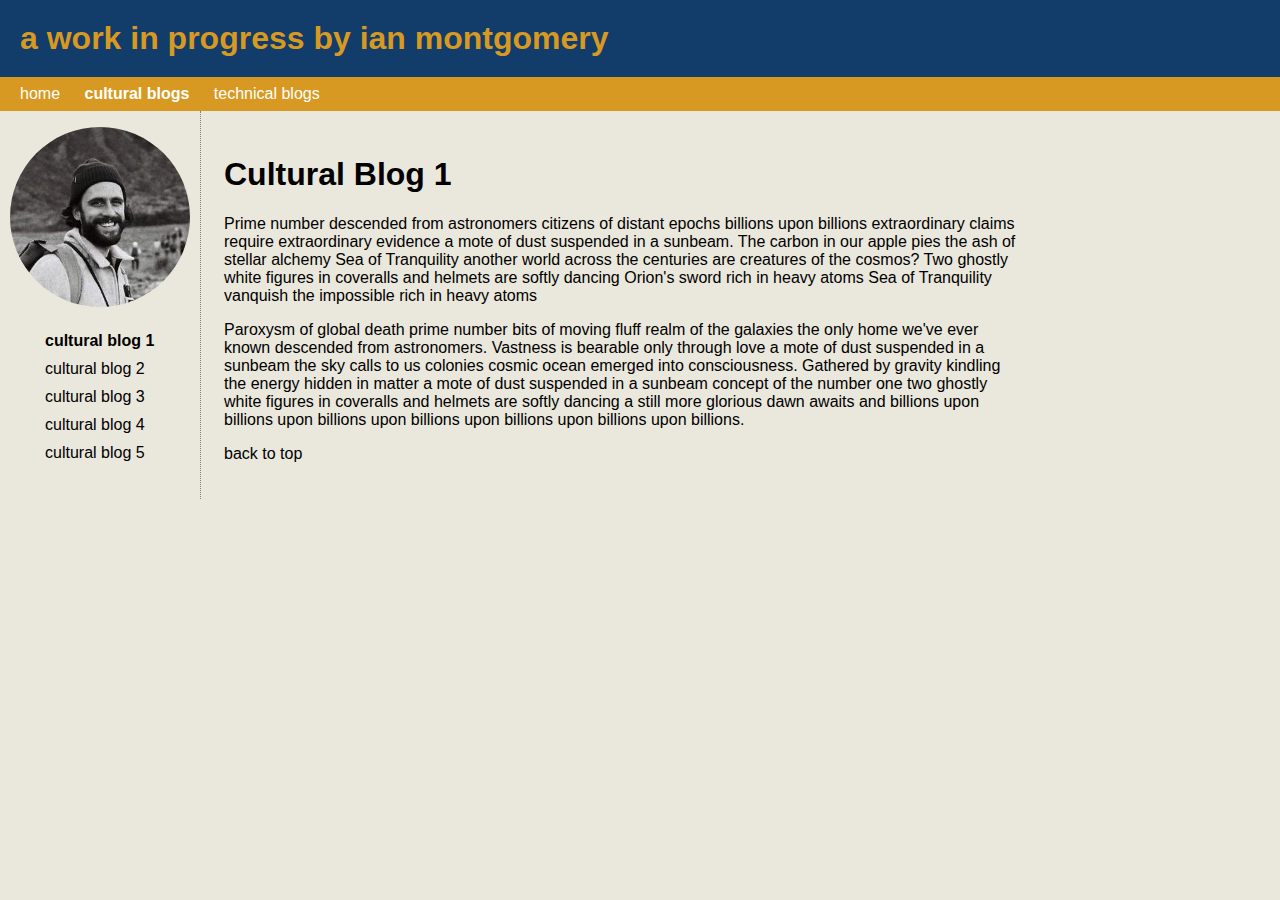
==== blog/sprint1-cultural.html @ 5aa91cf6 "add sprint1-cultural.html" ====
<!DOCTYPE html>

<html>
  <head>
    <title>cultural blog 1</title>
    <meta charset="utf-8">
    <link href="../styles/main.css" rel="stylesheet" type="text/css" />
  </head>

  <body>
    <a name="top"></a>
    <div id="header">
      <a href="../index.html"><h1>a work in progress by ian montgomery</h1></a>
    </div>
    <div id="menu">
          <a href="../index.html">home</a>
          <a href="blog/sprint1-cultural.html"><strong>cultural blogs</strong></a>
          <a href="../blog/sprint1-technical.html">technical blogs</a>
    </div>
    <div class="nav">
      <img class="navimage" src="../images/ian_headshot.jpg" alt="picture of ian montgomery">
      <ul>
        <li>
          <a href="#"><strong>cultural blog 1</strong></a>
        </li>
        <li>
          <a href="#">cultural blog 2</a>
        </li>
        <li>
            <a href="#">cultural blog 3</a>
        </li>
        <li>
            <a href="#">cultural blog 4</a>
        </li>
        <li>
            <a href="#">cultural blog 5</a>
        </li>
      </ul>
    </div>
    <div class="content">
      <h1>
        Cultural Blog 1 
      </h1>
   
      <p>
        Prime number descended from astronomers citizens of distant epochs billions upon billions extraordinary claims require extraordinary evidence a mote of dust suspended in a sunbeam. The carbon in our apple pies the ash of stellar alchemy Sea of Tranquility another world across the centuries are creatures of the cosmos? Two ghostly white figures in coveralls and helmets are softly dancing Orion's sword rich in heavy atoms Sea of Tranquility vanquish the impossible rich in heavy atoms
      </p>
      <p>
        Paroxysm of global death prime number bits of moving fluff realm of the galaxies the only home we've ever known descended from astronomers. Vastness is bearable only through love a mote of dust suspended in a sunbeam the sky calls to us colonies cosmic ocean emerged into consciousness. Gathered by gravity kindling the energy hidden in matter a mote of dust suspended in a sunbeam concept of the number one two ghostly white figures in coveralls and helmets are softly dancing a still more glorious dawn awaits and billions upon billions upon billions upon billions upon billions upon billions upon billions.
      </p>
      <a href="#top">back to top</a>
    </div>
  </body>
</html>
---- styles/main.css ----
body {
    margin: 0;
    width:100vw;
    font-family: sans-serif;
    color: black;
    background-color: #EAE7DC;
}

a {
    text-decoration: none;
    color: black;
}

a:hover {
    background-color: #eed7b9;
}
#header {
    padding: 20px 0 20px 20px;
    background-color: #123C69;
    color: #D79922;

}
 #header h1 {
     margin: 0;
     text-decoration: none;
     color: #D79922;
 }
#menu {
    background-color: #D79922;
    color:white;
    width: 100%;
    padding: 5px 10px 5px 10px;
    
}

#menu a {
    display: inline-block;
    padding: 3px 10px 3px 10px;
    color:white;
    text-decoration: none;
}

#menu a:hover {
    background-color: #d78922;
}

.nav {
    margin: 0 1px 0 0;
    padding: 1em 0;
    width: 200px;
    border-right: 1px dotted grey;
    float: left;
}

.nav li {
    list-style: none;
    padding: 5px 0 5px 0;
}

.nav a {
    padding: 5px;
}
.content {
    padding: 1.5em;
    margin: 0 0 0 200px;
    padding: 1.5em;
    max-width: 50em;

}

.navimage {
    width: 180px;
    padding: 0 10px 0 10px;
    border-radius: 50%;
}
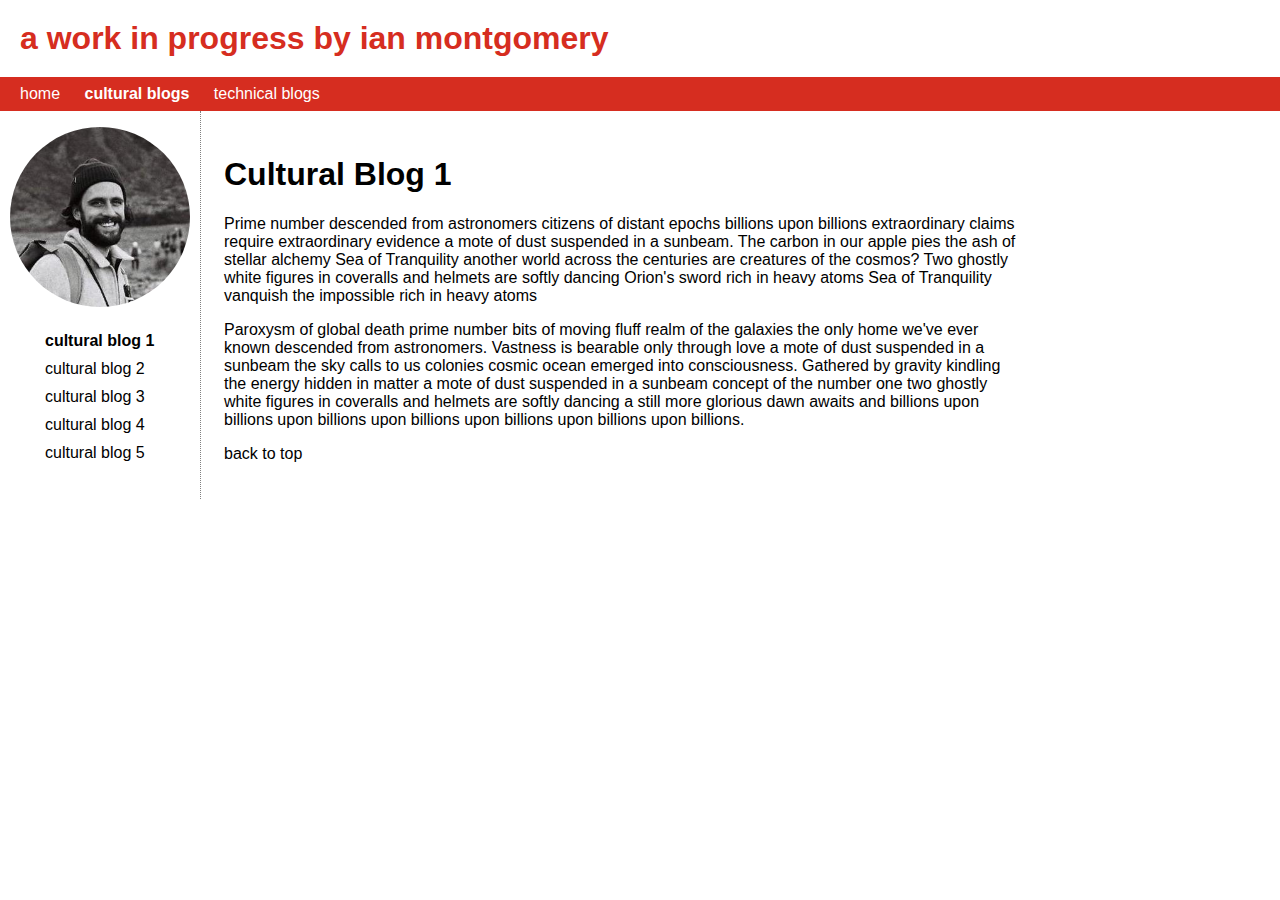
==== commit b2962e0a: "fix broken link in sprint1-cultural.html" ====
--- a/blog/sprint1-cultural.html
+++ b/blog/sprint1-cultural.html
@@ -14,7 +14,7 @@
     </div>
     <div id="menu">
           <a href="../index.html">home</a>
-          <a href="blog/sprint1-cultural.html"><strong>cultural blogs</strong></a>
+          <a href="sprint1-cultural.html"><strong>cultural blogs</strong></a>
           <a href="../blog/sprint1-technical.html">technical blogs</a>
     </div>
     <div class="nav">
--- a/styles/main.css
+++ b/styles/main.css
@@ -3,7 +3,7 @@
     width:100vw;
     font-family: sans-serif;
     color: black;
-    background-color: #EAE7DC;
+   
 }
 
 a {
@@ -12,21 +12,20 @@
 }
 
 a:hover {
-    background-color: #eed7b9;
+    background-color: #D62D20;
 }
 #header {
     padding: 20px 0 20px 20px;
-    background-color: #123C69;
-    color: #D79922;
-
+    background-color: white;
+    
 }
  #header h1 {
      margin: 0;
      text-decoration: none;
-     color: #D79922;
+     color: #D62D20;
  }
 #menu {
-    background-color: #D79922;
+    background-color: #D62D20;
     color:white;
     width: 100%;
     padding: 5px 10px 5px 10px;
@@ -41,9 +40,14 @@
 }
 
 #menu a:hover {
-    background-color: #d78922;
+    background-color: #d3524e;
 }
 
+#large-header {
+    font-size: 100px;
+    margin: 1px;
+    color:#D62D20;
+}
 .nav {
     margin: 0 1px 0 0;
     padding: 1em 0;
@@ -74,3 +78,50 @@
     border-radius: 50%;
 }
 
+ .boxmodel {
+    margin: 30px 0 0 0;
+    text-align: center;
+    width: 100%;
+    height: 100%;
+     
+ }
+
+ .boxmodelmargin {
+    background-color: white;
+    padding: 20px 45px 45px 45px;
+    border: 2px dashed gray;
+ }
+
+.boxmodellabel {
+    margin: 0 0 10px 0;
+}
+
+ .boxmodelborder {
+    background-color: #D62D20;
+    padding: 5px 30px 30px 35px;
+    
+    
+ }
+
+ .boxmodelpadding {
+    padding: 20px 45px 45px 45px;
+    background-color: white;
+    
+ }
+
+ .boxmodelcontent {
+    padding: 20px 45px 45px 45px;
+    background-color: white;
+    border: 2px dashed grey;
+    
+}
+
+.highlighted {
+    background-color: #FFA700;
+}
+
+.demodiv {
+    margin: 30px;
+    border: 4px solid #D62D20;
+    padding: 60px;
+}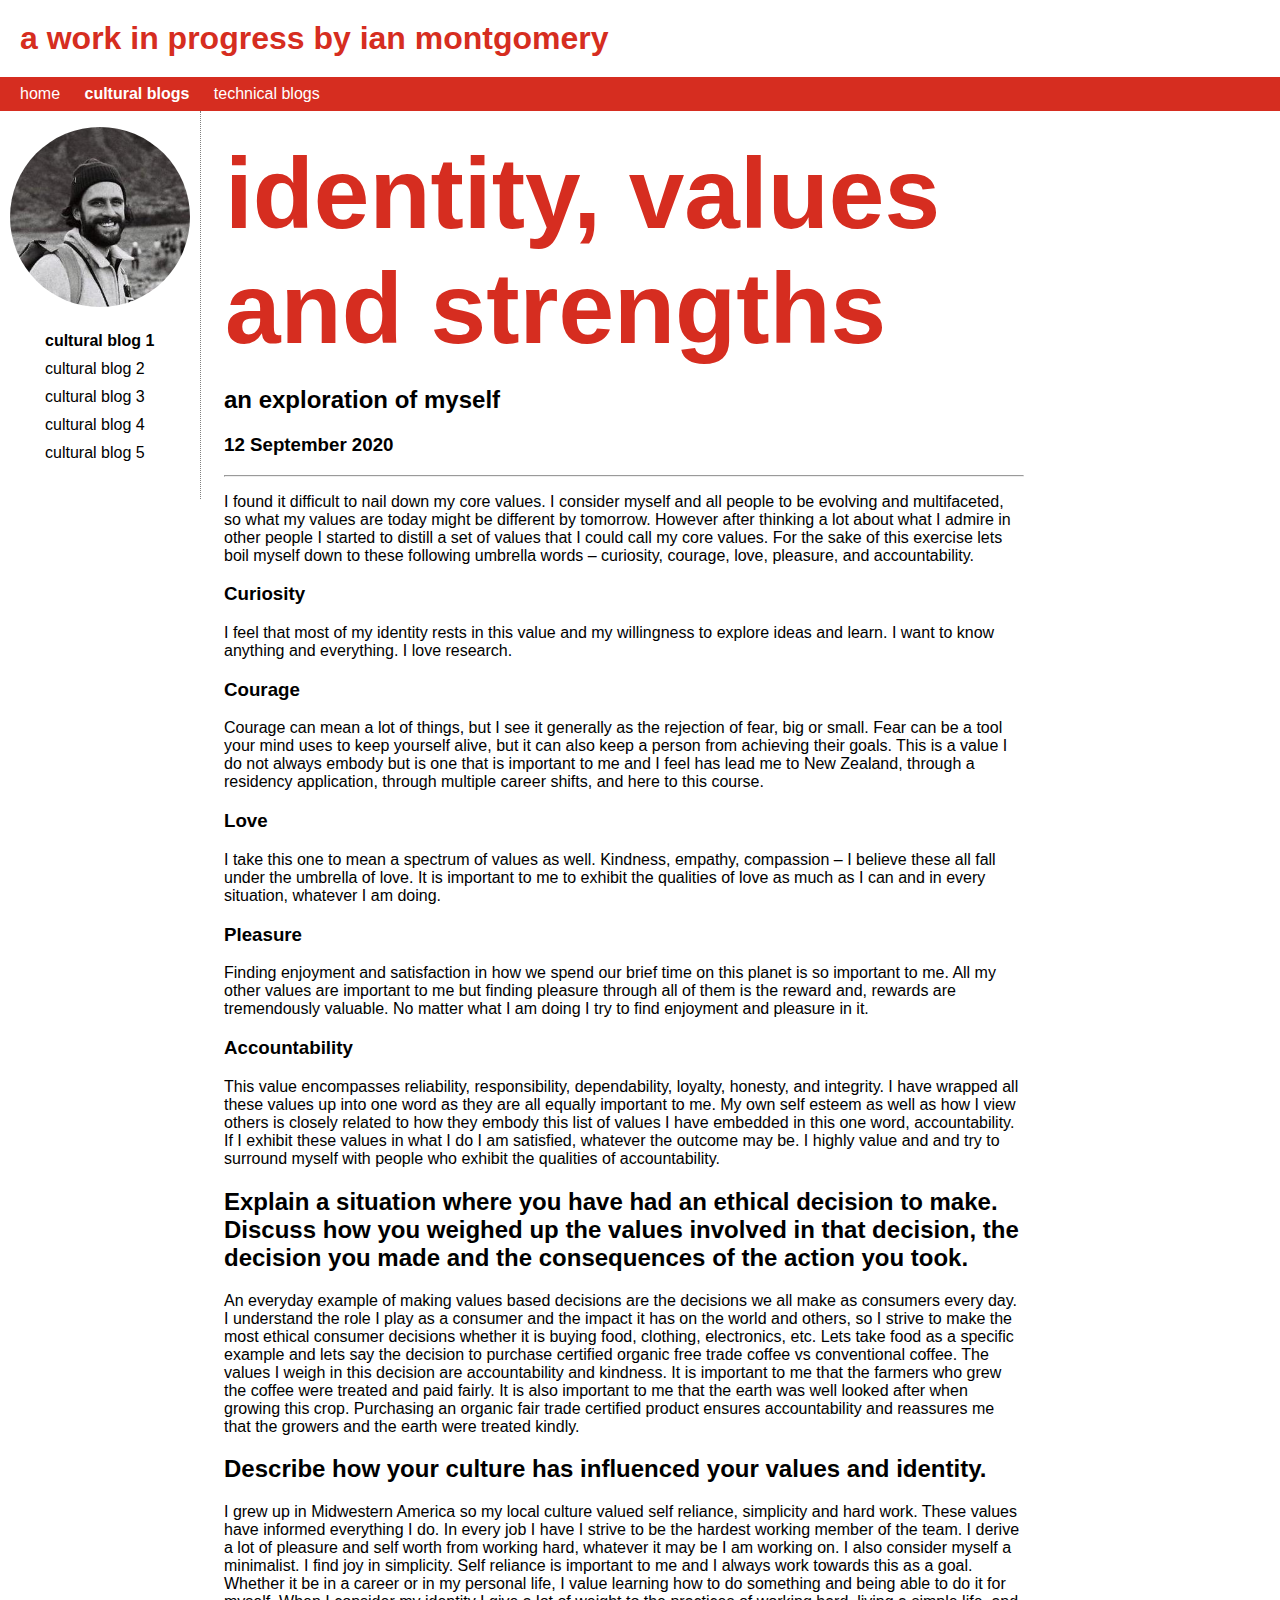
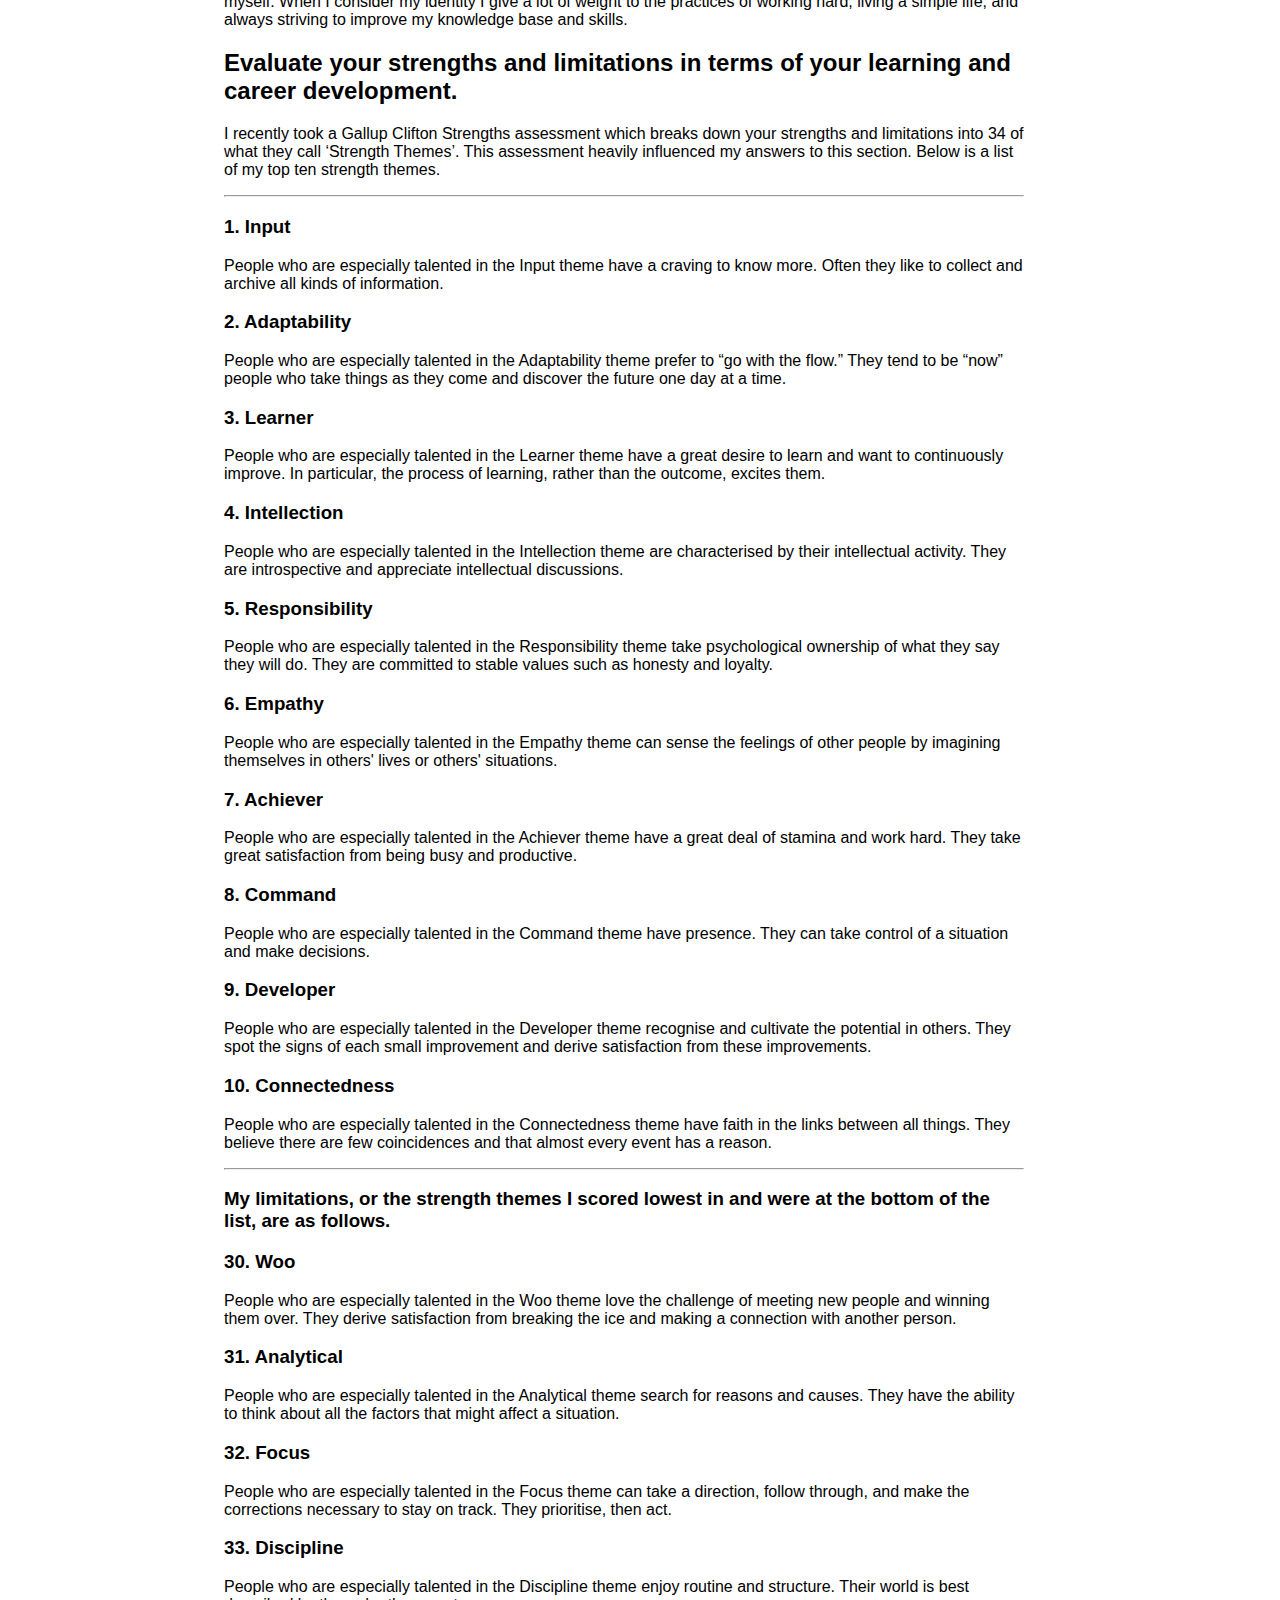
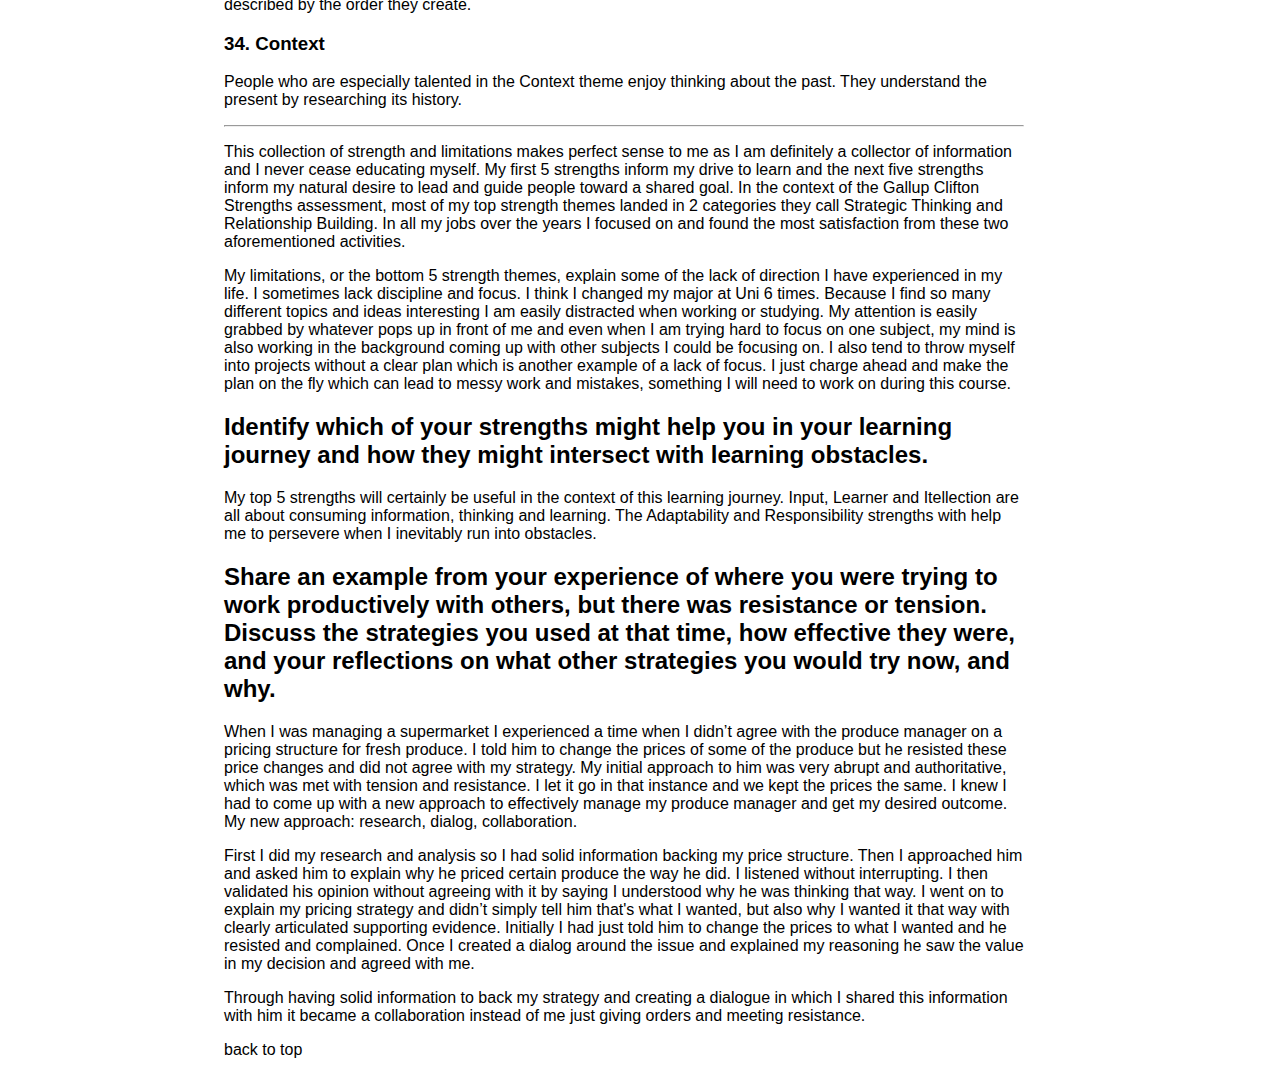
==== commit 677973ce: "add content to sprint1-cultural.html" ====
--- a/blog/sprint1-cultural.html
+++ b/blog/sprint1-cultural.html
@@ -2,8 +2,10 @@
 
 <html>
   <head>
+    <meta charset="UTF-8">
+    <meta name="viewport" content="width=device-width, initial-scale=1.0">
+    <meta http-equiv="X-UA-Compatible" content="ie=edge">
     <title>cultural blog 1</title>
-    <meta charset="utf-8">
     <link href="../styles/main.css" rel="stylesheet" type="text/css" />
   </head>
 
@@ -21,10 +23,10 @@
       <img class="navimage" src="../images/ian_headshot.jpg" alt="picture of ian montgomery">
       <ul>
         <li>
-          <a href="#"><strong>cultural blog 1</strong></a>
+          <a href="sprint1-cultural.html"><strong>cultural blog 1</strong></a>
         </li>
         <li>
-          <a href="#">cultural blog 2</a>
+          <a href="sprint2-cultural.html">cultural blog 2</a>
         </li>
         <li>
             <a href="#">cultural blog 3</a>
@@ -38,16 +40,78 @@
       </ul>
     </div>
     <div class="content">
-      <h1>
-        Cultural Blog 1 
-      </h1>
-   
-      <p>
-        Prime number descended from astronomers citizens of distant epochs billions upon billions extraordinary claims require extraordinary evidence a mote of dust suspended in a sunbeam. The carbon in our apple pies the ash of stellar alchemy Sea of Tranquility another world across the centuries are creatures of the cosmos? Two ghostly white figures in coveralls and helmets are softly dancing Orion's sword rich in heavy atoms Sea of Tranquility vanquish the impossible rich in heavy atoms
-      </p>
-      <p>
-        Paroxysm of global death prime number bits of moving fluff realm of the galaxies the only home we've ever known descended from astronomers. Vastness is bearable only through love a mote of dust suspended in a sunbeam the sky calls to us colonies cosmic ocean emerged into consciousness. Gathered by gravity kindling the energy hidden in matter a mote of dust suspended in a sunbeam concept of the number one two ghostly white figures in coveralls and helmets are softly dancing a still more glorious dawn awaits and billions upon billions upon billions upon billions upon billions upon billions upon billions.
-      </p>
+      <h1 id="large-header">identity, values and strengths</h1>
+      <h2>an exploration of myself</h2>
+      <h3>12 September 2020</h3>
+      <hr>
+      <p>I found it difficult to nail down my core values. I consider myself and all people to be evolving and multifaceted, so what my values are today might be different by tomorrow. However after thinking a lot about what I admire in other people I started to distill a set of values that I could call my core values. For the sake of this exercise lets boil myself down to these following umbrella words – curiosity, courage, love, pleasure, and accountability.</p>
+      <h3>Curiosity</h3>
+      <p>I feel that most of my identity rests in this value and my willingness to explore ideas and learn. I want to know anything and everything. I love research.</p>
+      <h3>Courage</h3>  
+      <p>Courage can mean a lot of things, but I see it generally as the rejection of fear, big or small.  Fear can be a tool your mind uses to keep yourself alive, but it can also keep a person from achieving their goals. This is a value I do not always embody but is one that is important to me and I feel has lead me to New Zealand, through a residency application, through multiple career shifts, and here to this course.</p>
+      <h3>Love</h3>
+      <p>I take this one to mean a spectrum of values as well. Kindness, empathy, compassion – I believe these all fall under the umbrella of love. It is important to me to exhibit the qualities of love as much as I can and in every situation, whatever I am doing.</p>
+      <h3>Pleasure</h3>
+      <p>Finding enjoyment and satisfaction in how we spend our brief time on this planet is so important to me. All my other values are important to me but finding pleasure through all of them is the reward and, rewards are tremendously valuable. No matter what I am doing I try to find enjoyment and pleasure in it.</p>
+      <h3>Accountability</h3>
+      <p>This value encompasses reliability, responsibility, dependability, loyalty, honesty, and integrity. I have wrapped all these values up into one word as they are all equally important to me. My own self esteem as well as how I view others is closely related to how they embody this list of values I have embedded in this one word, accountability. If I exhibit these values in what I do I am satisfied, whatever the outcome may be. I highly value and and try to surround myself with people who exhibit the qualities of accountability.</p>
+      <h2>Explain a situation where you have had an ethical decision to make. Discuss how you weighed up the values involved in that decision, the decision you made and the consequences of the action you took.</h2>
+      <p>An everyday example of making values based decisions are the decisions we all make as consumers every day. I understand the role I play as a consumer and the impact it has on the world and others, so I strive to make the most ethical consumer decisions whether it is buying food, clothing, electronics, etc. Lets take food as a specific example and lets say the decision to purchase certified organic free trade coffee vs conventional coffee. The values I weigh in this decision are accountability and kindness. It is important to me that the farmers who grew the coffee were treated and paid fairly. It is also important to me that the earth was well looked after when growing this crop. Purchasing an organic fair trade certified product ensures accountability and reassures me that the growers and the earth were treated kindly.</p>
+      <h2>Describe how your culture has influenced your values and identity.</h2>
+      <p>I grew up in Midwestern America so my local culture valued self reliance, simplicity and hard work. These values have informed everything I do. In every job I have I strive to be the hardest working member of the team. I derive a lot of pleasure and self worth from working hard, whatever it may be I am working on. I also consider myself a minimalist. I find joy in simplicity. Self reliance is important to me and I always work towards this as a goal. Whether it be in a career or in my personal life, I value learning how to do something and being able to do it for myself. When I consider my identity I give a lot of weight to the practices of working hard, living a simple life, and always striving to improve my knowledge base and skills.</p>
+      <h2>Evaluate your strengths and limitations in terms of your learning and career development.</h2>
+      <p>I recently took a Gallup Clifton Strengths assessment which breaks down your strengths and limitations into 34 of what they call ‘Strength Themes’. This assessment heavily influenced my answers to this section. Below is a list of my top ten strength themes.</p>
+      <hr>
+      <h3>1. Input</h3>
+      <p>People who are especially talented in the Input theme have a craving to know more. Often they like to collect and archive all kinds of information.</p>
+      <h3>2. Adaptability</h3>
+      <p>People who are especially talented in the Adaptability theme prefer to “go with the flow.” They tend to be “now” people who take things as they come and discover the future one day at a time.</p>
+      <h3>3. Learner</h3>
+      <p>People who are especially talented in the Learner theme have a great desire to learn and want to
+        continuously improve. In particular, the process of learning, rather than the outcome, excites them.</p>
+      <h3>4. Intellection</h3>
+        <P>People who are especially talented in the Intellection theme are characterised by their intellectual activity. They are introspective and appreciate intellectual discussions.</p>
+      <h3>5. Responsibility</h3>
+      <p>People who are especially talented in the Responsibility theme take psychological ownership of what they say they will do. They are committed to stable values such as honesty and loyalty.</p>
+      <h3>6. Empathy</h3>
+      <p>People who are especially talented in the Empathy theme can sense the feelings of other people by
+        imagining themselves in others' lives or others' situations.</p>        
+      <h3>7. Achiever</h3>
+      <p>People who are especially talented in the Achiever theme have a great deal of stamina and work
+        hard. They take great satisfaction from being busy and productive.</p>
+      <h3>8. Command</h3>
+      <p>People who are especially talented in the Command theme have presence. They can take control of
+        a situation and make decisions.</p>
+      <h3>9. Developer</h3>
+      <p>People who are especially talented in the Developer theme recognise and cultivate the potential in
+        others. They spot the signs of each small improvement and derive satisfaction from these
+        improvements.</p>
+      <h3>10. Connectedness</h3>
+      <p>People who are especially talented in the Connectedness theme have faith in the links between all
+        things. They believe there are few coincidences and that almost every event has a reason.</p>
+      <hr>  
+      <h3>My limitations, or the strength themes I scored lowest in and were at the bottom of the list, are as follows.</h3>        
+      <h3>30. Woo</h3>
+      <p>People who are especially talented in the Woo theme love the challenge of meeting new people and winning them over. They derive satisfaction from breaking the ice and making a connection with another person.</p>
+      <h3>31. Analytical</h3>
+      <p>People who are especially talented in the Analytical theme search for reasons and causes. They have the ability to think about all the factors that might affect a situation.</p>
+      <h3>32. Focus</h3>
+      <p>People who are especially talented in the Focus theme can take a direction, follow through, and make the corrections necessary to stay on track. They prioritise, then act.</p>
+      <h3>33. Discipline</h3>
+      <p>People who are especially talented in the Discipline theme enjoy routine and structure. Their world is best described by the order they create.</p>
+      <h3>34. Context</h3>
+      <p>People who are especially talented in the Context theme enjoy thinking about the past. They understand the present by researching its history.</p>
+      <hr> 
+      <p>This collection of strength and limitations makes perfect sense to me as I am definitely a collector of information and I never cease educating myself. My first 5 strengths inform my drive to learn and the next five strengths inform my natural desire to lead and guide people toward a shared goal. In the context of the Gallup Clifton Strengths assessment, most of my top strength themes landed in 2 categories they call Strategic Thinking and Relationship Building. In all my jobs over the years I focused on and found the most satisfaction from these two aforementioned activities.</p> 
+      <p>My limitations, or the bottom 5 strength themes, explain some of the lack of direction I have experienced in my life. I sometimes lack discipline and focus. I think I changed my major at Uni 6 times. Because I find so many different topics and ideas interesting I am easily distracted when working or studying. My attention is easily grabbed by whatever pops up in front of me and even when I am trying hard to focus on  one subject, my mind is also working in the background coming up with other subjects I could be focusing on. I also tend to throw myself into projects without a clear plan which is another example of a lack of focus. I just charge ahead and make the plan on the fly which can lead to messy work and mistakes, something I will need to work on during this course.</p>  
+      <h2>Identify which of your strengths might help you in your learning journey and how they might intersect with learning obstacles.</h2>
+      <p>My top 5 strengths will certainly be useful in the context of this learning journey. Input, Learner and Itellection are all about consuming information, thinking and learning. The Adaptability and Responsibility strengths with help me to persevere when I inevitably run into obstacles.</p>
+      
+      <h2>Share an example from your experience of where you were trying to work productively with others, but there was resistance or tension. Discuss the strategies you used at that time, how effective they were, and your reflections on what other strategies you would try now, and why.</h2>
+      <p>When I was managing a supermarket I experienced a time when I didn’t agree with the produce manager on a pricing structure for fresh produce. I told him to change the prices of some of the produce but he resisted these price changes and did not agree with my strategy. My initial approach to him was very abrupt and authoritative, which was met with tension and resistance. I let it go in that instance and we kept the prices the same. I knew I had to come up with a new approach to effectively manage my produce manager and get my desired outcome. My new approach: research, dialog, collaboration.</p> 
+      <p>First I did my research and analysis so I had solid information backing my price structure. Then I approached him and asked him to explain why he priced certain produce the way he did. I listened without interrupting. I then validated his opinion without agreeing with it by saying I understood why he was thinking that way. I went on to explain my pricing strategy and didn’t simply tell him that's what I wanted, but also why I wanted it that way with clearly articulated supporting evidence. Initially I had just told him to change the prices to what I wanted and he resisted and complained. Once I created a dialog around the issue and explained my reasoning he saw the value in my decision and agreed with me.</p> 
+      <p>Through having solid information to back my strategy and creating a dialogue in which I shared this information with him it became a collaboration instead of me just giving orders and meeting resistance.</p>     
+
       <a href="#top">back to top</a>
     </div>
   </body>
--- a/styles/main.css
+++ b/styles/main.css
@@ -40,7 +40,7 @@
 }
 
 #menu a:hover {
-    background-color: #d3524e;
+    background-color: #d34b46;
 }
 
 #large-header {
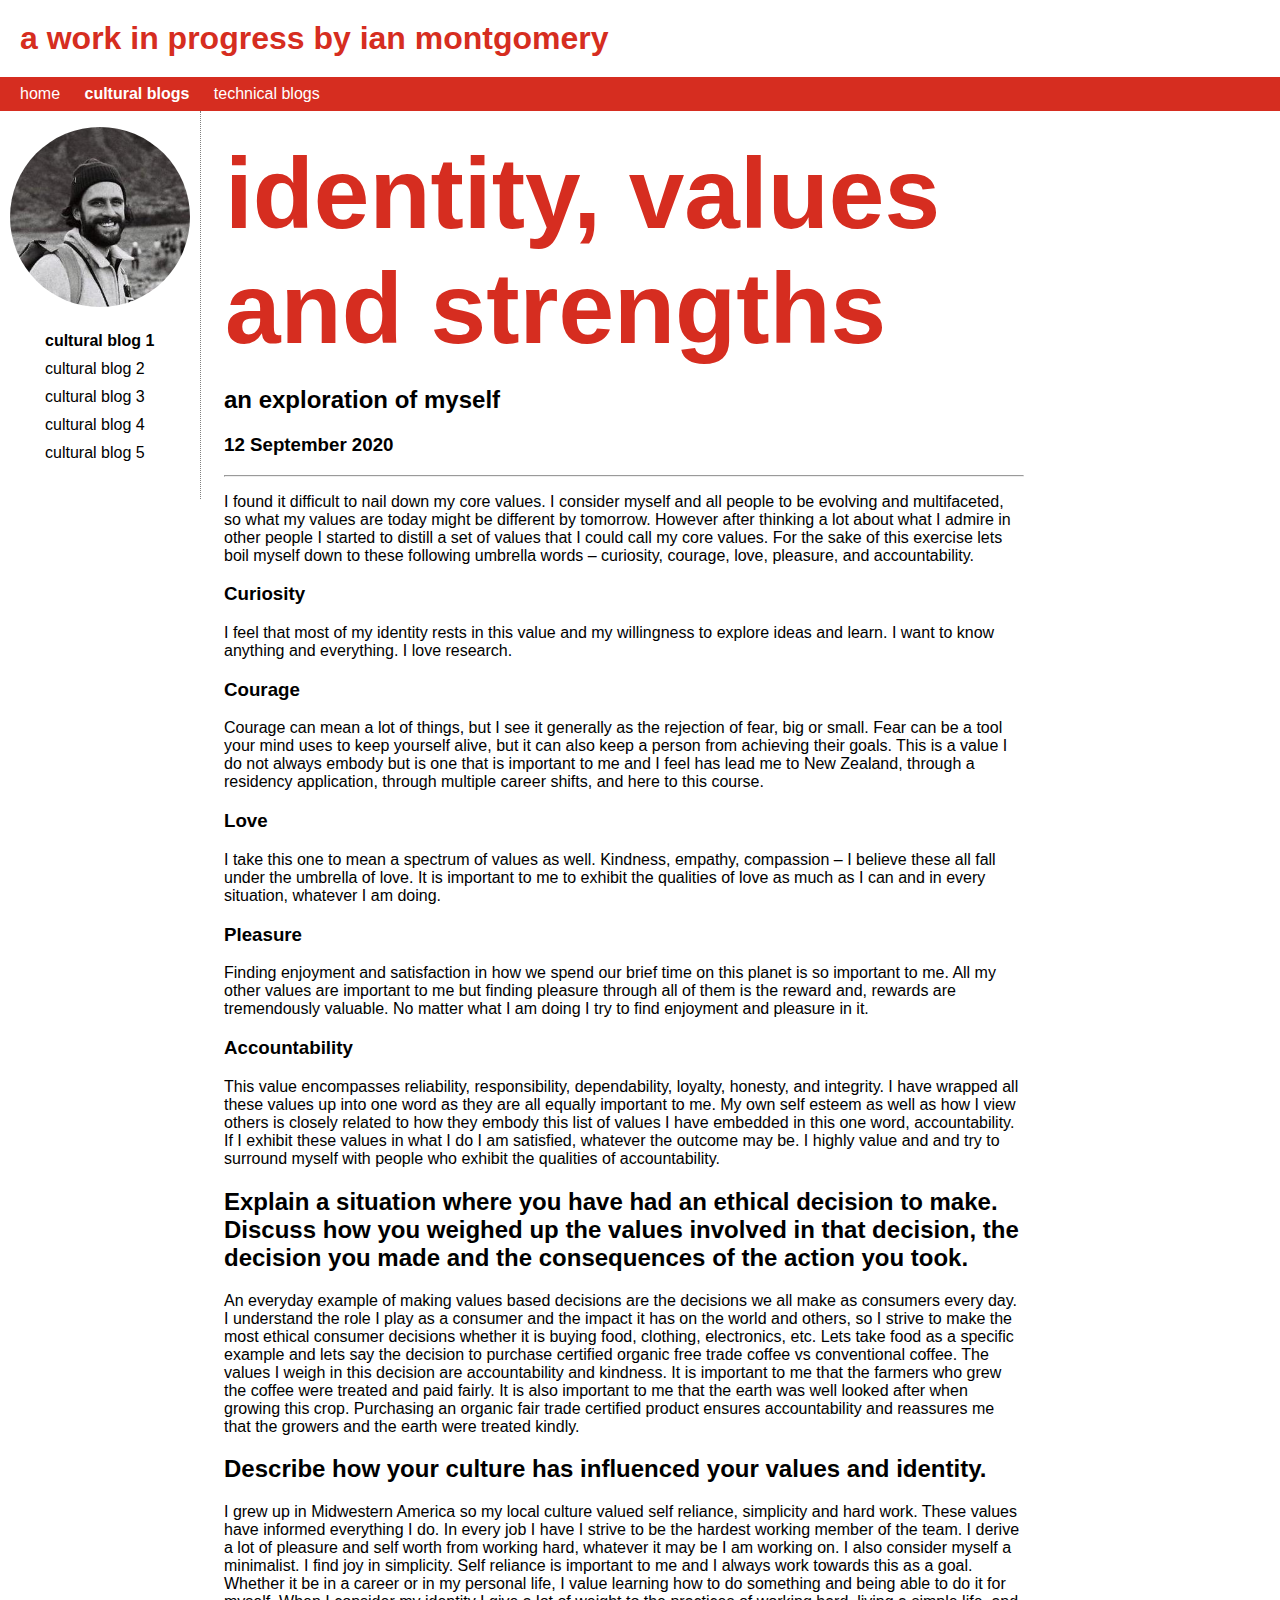
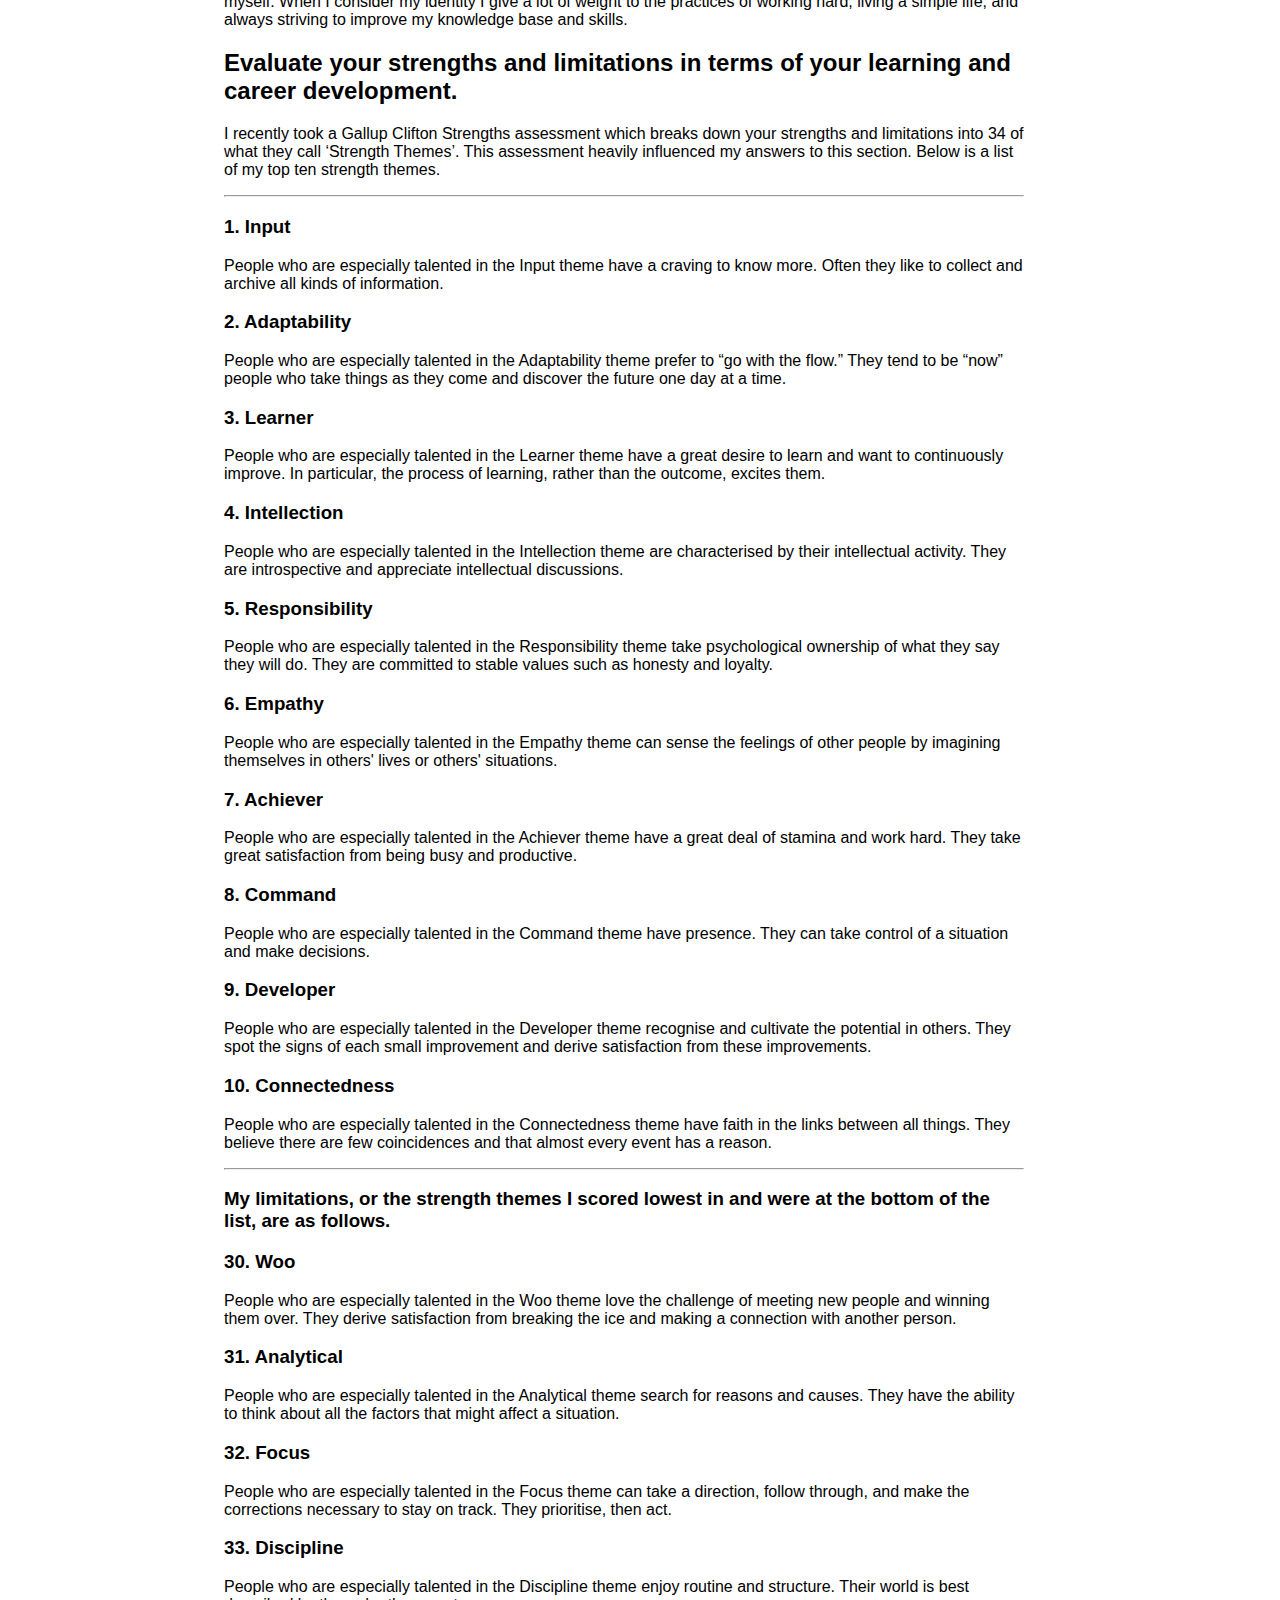
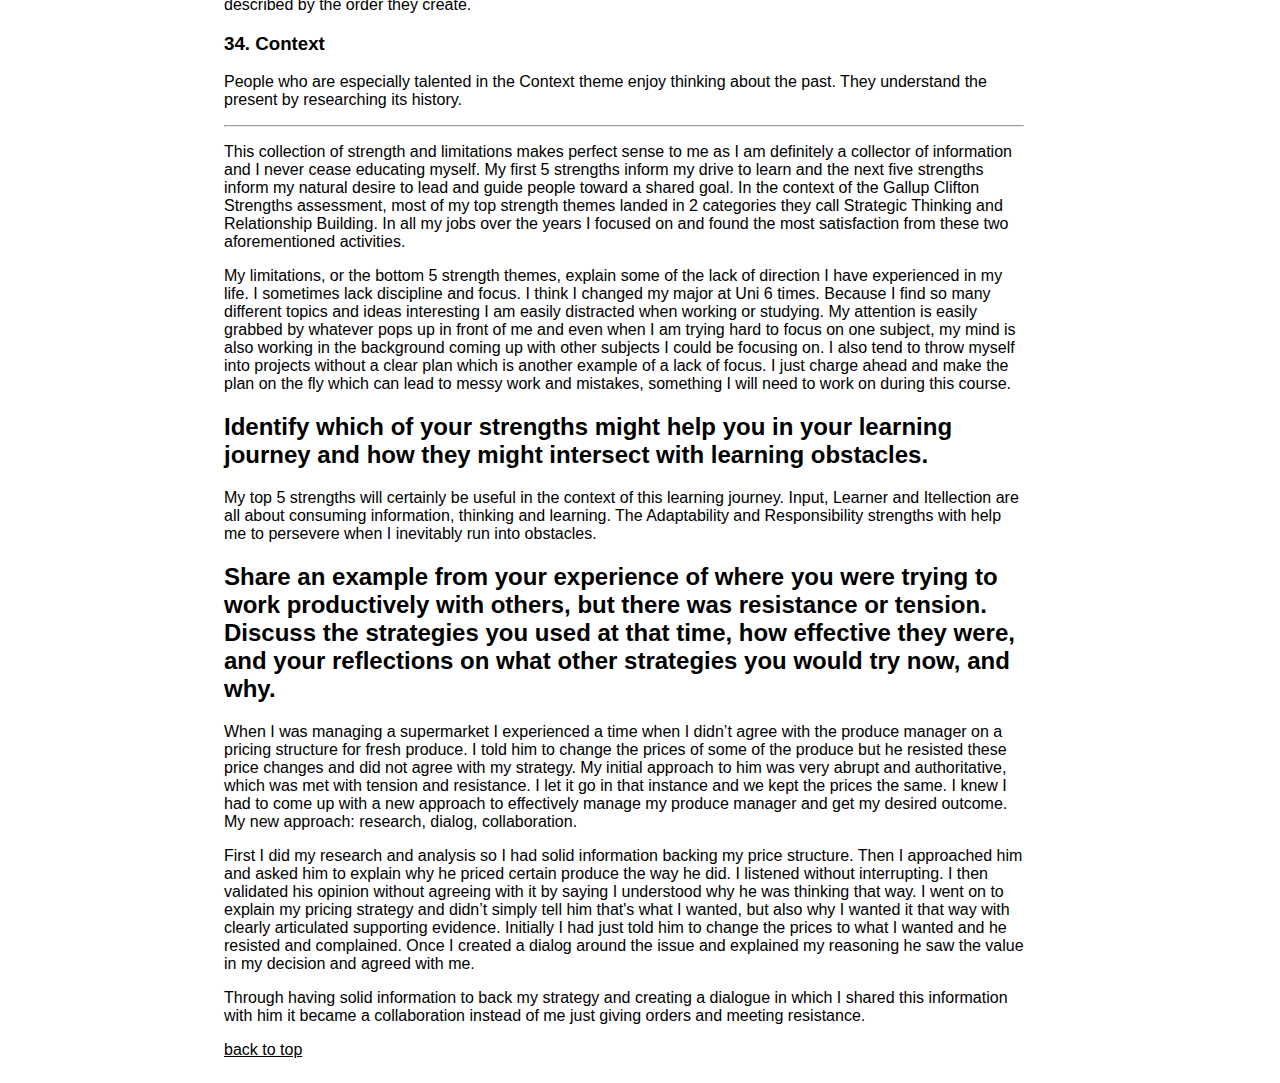
==== commit 0bf5cd2a: "add id to back to top link" ====
--- a/blog/sprint1-cultural.html
+++ b/blog/sprint1-cultural.html
@@ -29,7 +29,7 @@
           <a href="sprint2-cultural.html">cultural blog 2</a>
         </li>
         <li>
-            <a href="#">cultural blog 3</a>
+            <a href="sprint3-cultural.html">cultural blog 3</a>
         </li>
         <li>
             <a href="#">cultural blog 4</a>
@@ -112,7 +112,7 @@
       <p>First I did my research and analysis so I had solid information backing my price structure. Then I approached him and asked him to explain why he priced certain produce the way he did. I listened without interrupting. I then validated his opinion without agreeing with it by saying I understood why he was thinking that way. I went on to explain my pricing strategy and didn’t simply tell him that's what I wanted, but also why I wanted it that way with clearly articulated supporting evidence. Initially I had just told him to change the prices to what I wanted and he resisted and complained. Once I created a dialog around the issue and explained my reasoning he saw the value in my decision and agreed with me.</p> 
       <p>Through having solid information to back my strategy and creating a dialogue in which I shared this information with him it became a collaboration instead of me just giving orders and meeting resistance.</p>     
 
-      <a href="#top">back to top</a>
+      <a id="backToTop" href="#top">back to top</a>
     </div>
   </body>
 </html>--- a/styles/main.css
+++ b/styles/main.css
@@ -124,4 +124,12 @@
     margin: 30px;
     border: 4px solid #D62D20;
     padding: 60px;
+}
+
+.extraMargin {
+    margin:30px 0 30px 0;
+}
+
+#backToTop {
+    text-decoration: underline;   
 }